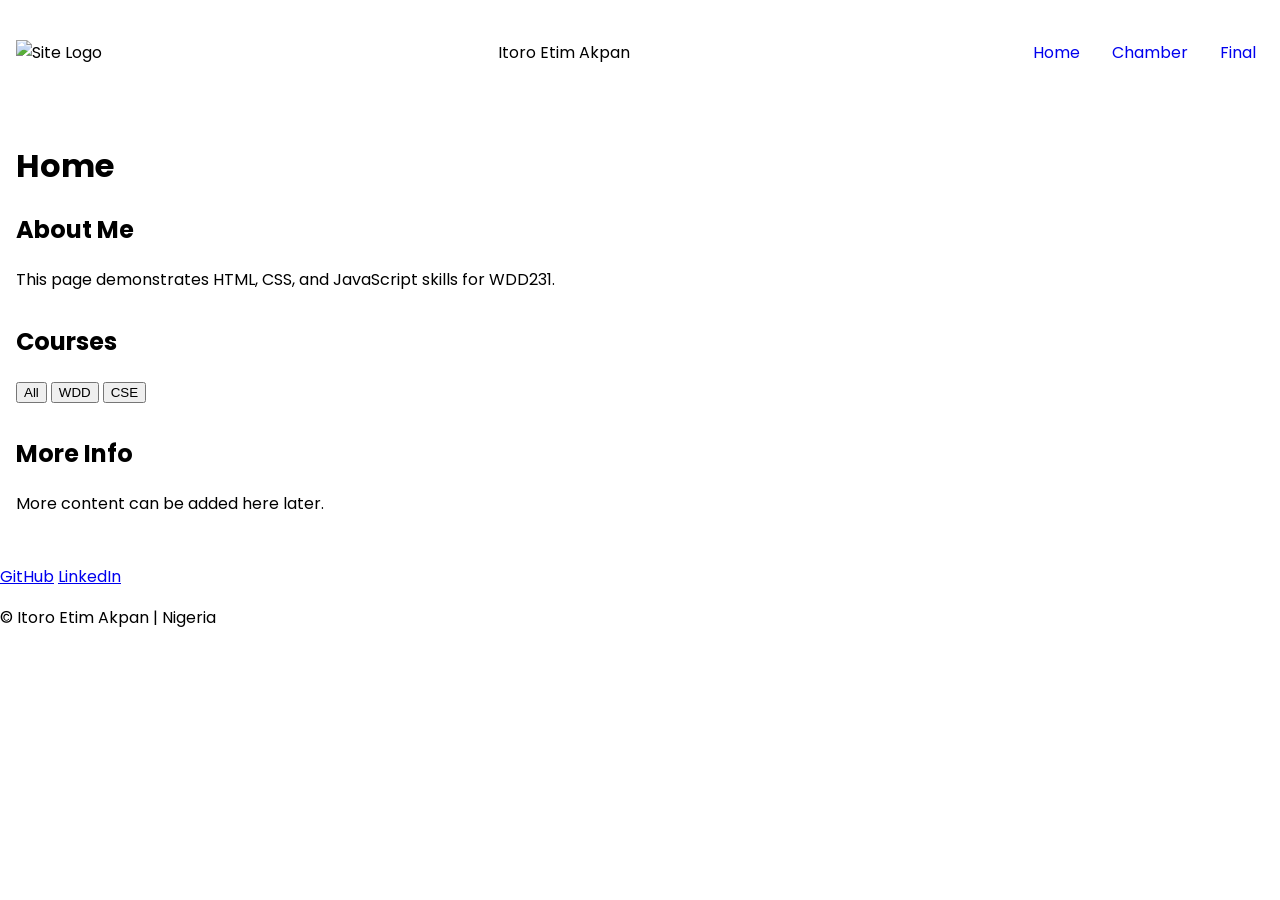
==== index.html @ f6389c33 "fix index.html" ====
<!DOCTYPE html>
<html lang="en">

<head>
    <meta charset="UTF-8">
    <meta name="description" content="WDD231 Course Home Page">
    <meta name="author" content="Itoro Etim Akpan">
    <meta name="viewport" content="width=device-width, initial-scale=1.0">

    <title>WDD231 | Home</title>

    <!-- Google Font -->
    <link href="https://fonts.googleapis.com/css2?family=Poppins:wght@300;400;600&display=swap" rel="stylesheet">

    <!-- CSS -->
    <link rel="stylesheet" href="styles/normalize.css">
    <link rel="stylesheet" href="styles/small.css">
    <link rel="stylesheet" href="styles/larger.css">

    <!-- JS -->
    <script src="scripts/navigation.js" defer></script>
    <script src="scripts/date.js" defer></script>
    <script src="scripts/course.js" defer></script>
</head>

<body>

    <header>
        <img src="images/logo.svg" alt="Site Logo" class="logo">
        <span>Itoro Etim Akpan</span>

        <button id="menuBtn">☰</button>

        <nav id="navMenu">
            <ul>
                <li><a href="#">Home</a></li>
                <li><a href="#">Chamber</a></li>
                <li><a href="#">Final</a></li>
            </ul>
        </nav>
    </header>

    <main>
        <h1>Home</h1>

        <section>
            <h2>About Me</h2>
            <p>This page demonstrates HTML, CSS, and JavaScript skills for WDD231.</p>
        </section>

        <section>
            <h2>Courses</h2>

            <div class="buttons">
                <button onclick="filterCourses('all')">All</button>
                <button onclick="filterCourses('WDD')">WDD</button>
                <button onclick="filterCourses('CSE')">CSE</button>
            </div>

            <div id="courses"></div>

            <p id="totalCredits"></p>
        </section>

        <section>
            <h2>More Info</h2>
            <p>More content can be added here later.</p>
        </section>

    </main>

    <footer>
        <div class="social">
            <a href="#">GitHub</a>
            <a href="#">LinkedIn</a>
        </div>

        <p>
            &copy; <span id="year"></span> Itoro Etim Akpan | Nigeria
        </p>

        <p id="lastModified"></p>
    </footer>

</body>

</html>
---- styles/small.css ----
body {
    font-family: 'Poppins', sans-serif;
    margin: 0;
}

header {
    display: flex;
    justify-content: space-between;
    align-items: center;
    padding: 1rem;
}

#menuBtn {
    font-size: 2rem;
    background: none;
    border: none;
}

nav {
    display: none;
}

nav.open {
    display: block;
}

nav ul {
    list-style: none;
    padding: 0;
}

nav a {
    text-decoration: none;
    display: block;
    padding: 0.5rem;
}

main {
    padding: 1rem;
}

section {
    margin-bottom: 2rem;
}

#courses div {
    border: 1px solid #ccc;
    padding: 10px;
    margin: 5px;
}

.completed {
    background-color: lightgreen;
}
---- styles/larger.css ----
@media (min-width: 768px) {
    #menuBtn {
        display: none;
    }
    nav {
        display: block !important;
    }
    nav ul {
        display: flex;
        gap: 1rem;
    }
}
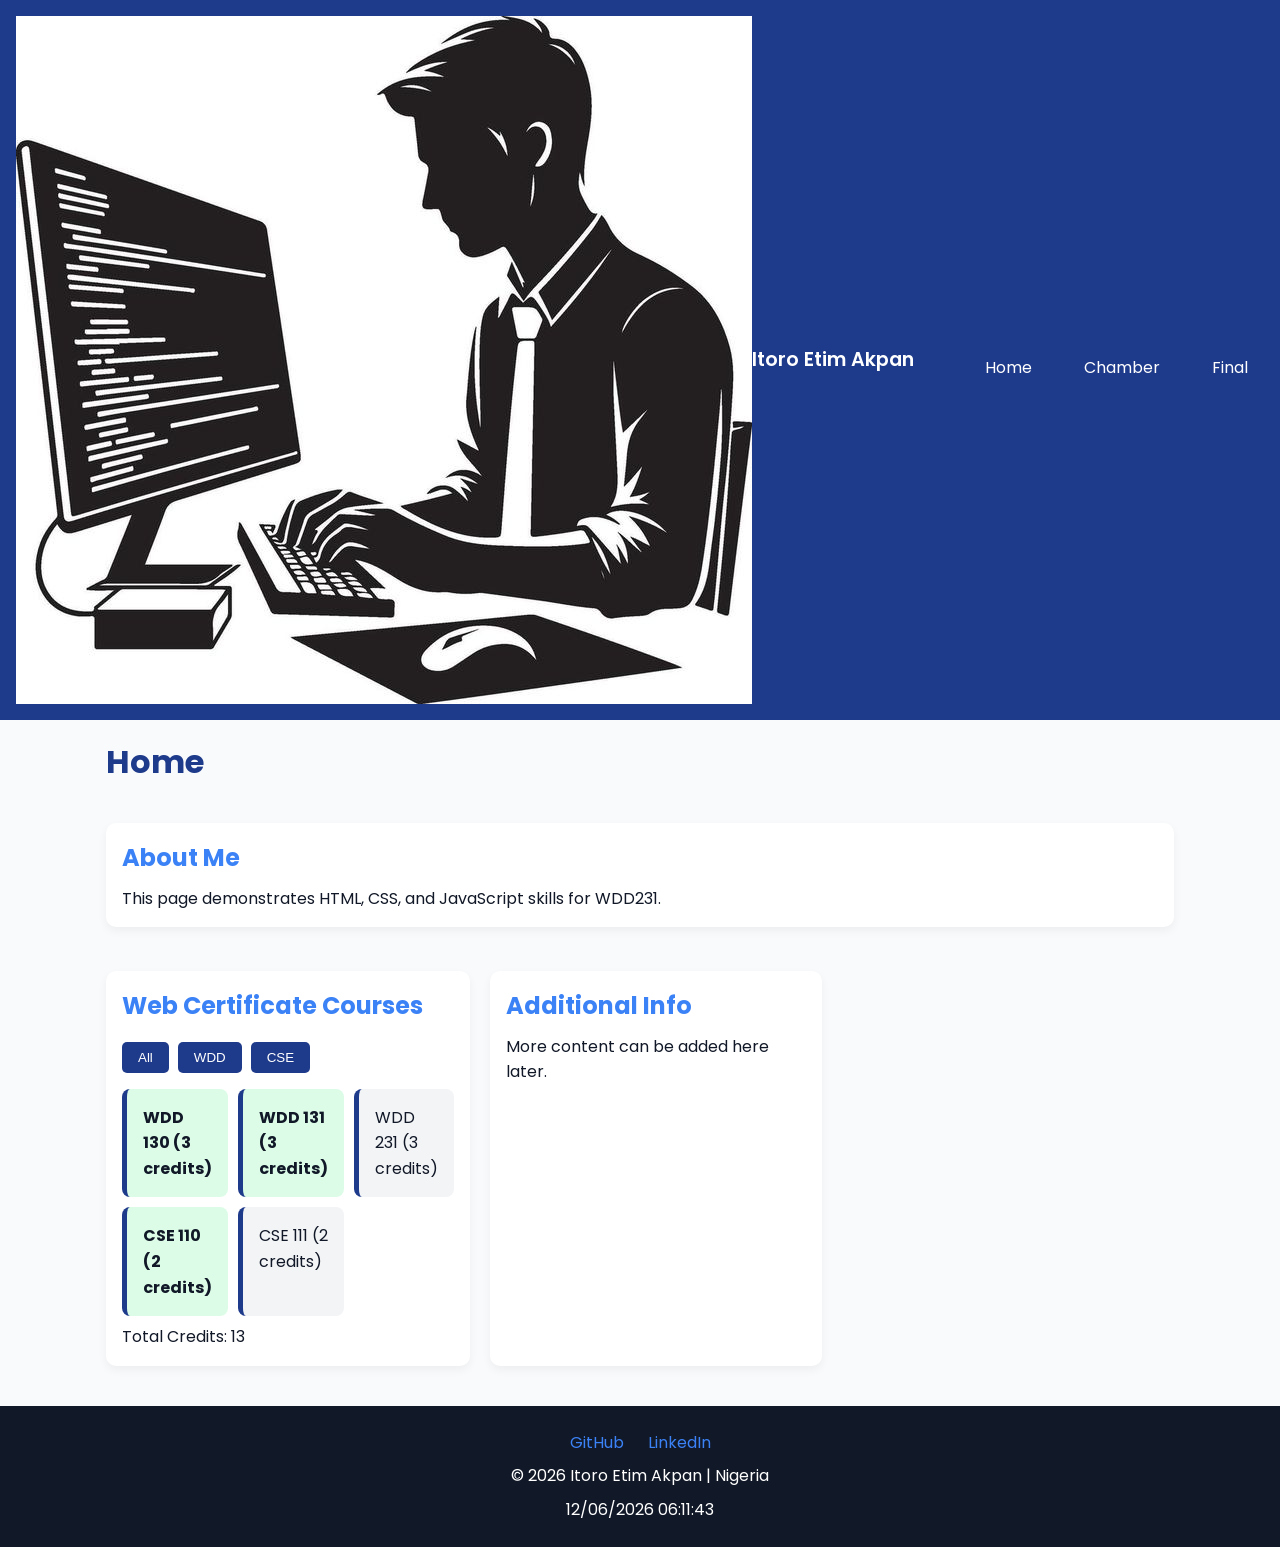
==== commit 0a45c784: "homepage fix" ====
--- a/index.html
+++ b/index.html
@@ -1,3 +1,4 @@
+</html>
 <!DOCTYPE html>
 <html lang="en">
 
@@ -13,9 +14,9 @@
     <link href="https://fonts.googleapis.com/css2?family=Poppins:wght@300;400;600&display=swap" rel="stylesheet">
 
     <!-- CSS -->
-    <link rel="stylesheet" href="styles/normalize.css">
     <link rel="stylesheet" href="styles/small.css">
     <link rel="stylesheet" href="styles/larger.css">
+    <link rel="preconnect" href="https://fonts.googleapis.com">
 
     <!-- JS -->
     <script src="scripts/navigation.js" defer></script>
@@ -26,12 +27,14 @@
 <body>
 
     <header>
-        <img src="images/logo.svg" alt="Site Logo" class="logo">
-        <span>Itoro Etim Akpan</span>
+        <div class="logo">
+            <img src="images/Images-vector.jpg" alt="Site Logo">
+            <span>Itoro Etim Akpan</span>
+        </div>
 
-        <button id="menuBtn">☰</button>
+        <button id="menu">☰</button>
 
-        <nav id="navMenu">
+        <nav>
             <ul>
                 <li><a href="#">Home</a></li>
                 <li><a href="#">Chamber</a></li>
@@ -49,36 +52,31 @@
         </section>
 
         <section>
-            <h2>Courses</h2>
+            <h2>Web Certificate Courses</h2>
 
             <div class="buttons">
-                <button onclick="filterCourses('all')">All</button>
-                <button onclick="filterCourses('WDD')">WDD</button>
-                <button onclick="filterCourses('CSE')">CSE</button>
+                <button id="all">All</button>
+                <button id="wdd">WDD</button>
+                <button id="cse">CSE</button>
             </div>
 
             <div id="courses"></div>
-
-            <p id="totalCredits"></p>
+            <p>Total Credits: <span id="totalCredits"></span></p>
         </section>
 
         <section>
-            <h2>More Info</h2>
+            <h2>Additional Info</h2>
             <p>More content can be added here later.</p>
         </section>
-
     </main>
 
     <footer>
-        <div class="social">
+        <div class="socials">
             <a href="#">GitHub</a>
             <a href="#">LinkedIn</a>
         </div>
 
-        <p>
-            &copy; <span id="year"></span> Itoro Etim Akpan | Nigeria
-        </p>
-
+        <p>© <span id="year"></span> Itoro Etim Akpan | Nigeria</p>
         <p id="lastModified"></p>
     </footer>
 
--- a/styles/small.css
+++ b/styles/small.css
@@ -1,23 +1,64 @@
+/* RESET + VARIABLES */
+
+:root {
+    --primary: #1e3a8a;
+    --secondary: #3b82f6;
+    --accent: #22c55e;
+    --light: #f9fafb;
+    --dark: #111827;
+    --gray: #6b7280;
+}
+
+* {
+    margin: 0;
+    padding: 0;
+    box-sizing: border-box;
+}
+
 body {
     font-family: 'Poppins', sans-serif;
-    margin: 0;
+    background: var(--light);
+    color: var(--dark);
+    line-height: 1.6;
 }
 
+
+/* HEADER */
+
 header {
-    display: flex;
-    justify-content: space-between;
-    align-items: center;
+    background: var(--primary);
+    color: white;
     padding: 1rem;
 }
 
-#menuBtn {
-    font-size: 2rem;
+.logo {
+    display: flex;
+    align-items: center;
+    justify-content: space-between;
+}
+
+.logo span {
+    font-weight: 600;
+    font-size: 1.2rem;
+}
+
+
+/* HAMBURGER */
+
+#menu {
     background: none;
     border: none;
+    color: white;
+    font-size: 1.8rem;
+    cursor: pointer;
 }
+
+
+/* NAV */
 
 nav {
     display: none;
+    margin-top: 1rem;
 }
 
 nav.open {
@@ -26,29 +67,126 @@
 
 nav ul {
     list-style: none;
-    padding: 0;
 }
 
 nav a {
+    display: block;
+    padding: 0.75rem;
     text-decoration: none;
-    display: block;
-    padding: 0.5rem;
+    color: white;
+    border-radius: 5px;
+    transition: background 0.3s ease;
 }
+
+nav a:hover {
+    background: var(--secondary);
+}
+
+
+/* MAIN */
 
 main {
     padding: 1rem;
+    max-width: 1100px;
+    margin: auto;
 }
 
+h1 {
+    margin-bottom: 1rem;
+    color: var(--primary);
+}
+
+
+/* SECTIONS */
+
 section {
-    margin-bottom: 2rem;
+    background: white;
+    margin-bottom: 1.5rem;
+    padding: 1rem;
+    border-radius: 10px;
+    box-shadow: 0 4px 10px rgba(0, 0, 0, 0.05);
+}
+
+h2 {
+    margin-bottom: 0.5rem;
+    color: var(--secondary);
+}
+
+
+/* BUTTONS */
+
+.buttons {
+    margin: 1rem 0;
+}
+
+.buttons button {
+    padding: 0.5rem 1rem;
+    border: none;
+    background: var(--primary);
+    color: white;
+    border-radius: 5px;
+    cursor: pointer;
+    margin-right: 5px;
+    transition: transform 0.2s, background 0.3s;
+}
+
+.buttons button:hover {
+    background: var(--secondary);
+    transform: translateY(-2px);
+}
+
+
+/* COURSE CARDS */
+
+#courses {
+    display: grid;
+    gap: 10px;
 }
 
 #courses div {
-    border: 1px solid #ccc;
-    padding: 10px;
-    margin: 5px;
+    padding: 1rem;
+    border-radius: 8px;
+    background: #f3f4f6;
+    border-left: 5px solid var(--primary);
+    transition: transform 0.2s;
 }
 
+#courses div:hover {
+    transform: scale(1.02);
+}
+
+
+/* COMPLETED COURSES */
+
 .completed {
-    background-color: lightgreen;
+    background: #dcfce7 !important;
+    border-left: 5px solid var(--accent);
+    font-weight: bold;
+}
+
+
+/* FOOTER */
+
+footer {
+    background: var(--dark);
+    color: white;
+    text-align: center;
+    padding: 1.5rem 1rem;
+}
+
+footer a {
+    color: var(--secondary);
+    margin: 0 10px;
+    text-decoration: none;
+}
+
+footer a:hover {
+    text-decoration: underline;
+}
+
+
+/* SPACING FIX */
+
+p {
+    margin-top: 0.5rem;
 }
--- a/styles/larger.css
+++ b/styles/larger.css
@@ -1,5 +1,6 @@
 @media (min-width: 768px) {
-    #menuBtn {
+    /* NAVIGATION */
+    #menu {
         display: none;
     }
     nav {
@@ -7,6 +8,41 @@
     }
     nav ul {
         display: flex;
-        gap: 1rem;
+        justify-content: flex-end;
+        gap: 20px;
+    }
+    nav a {
+        padding: 0.5rem 1rem;
+    }
+    /* HEADER LAYOUT */
+    header {
+        display: flex;
+        justify-content: space-between;
+        align-items: center;
+    }
+    /* MAIN GRID */
+    main {
+        display: grid;
+        grid-template-columns: 2fr 1fr;
+        gap: 20px;
+    }
+    section:nth-child(2) {
+        grid-column: span 2;
+    }
+    /* COURSE GRID */
+    #courses {
+        grid-template-columns: repeat(2, 1fr);
+    }
+}
+
+@media (min-width: 1024px) {
+    main {
+        grid-template-columns: repeat(3, 1fr);
+    }
+    section:nth-child(2) {
+        grid-column: span 3;
+    }
+    #courses {
+        grid-template-columns: repeat(3, 1fr);
     }
 }
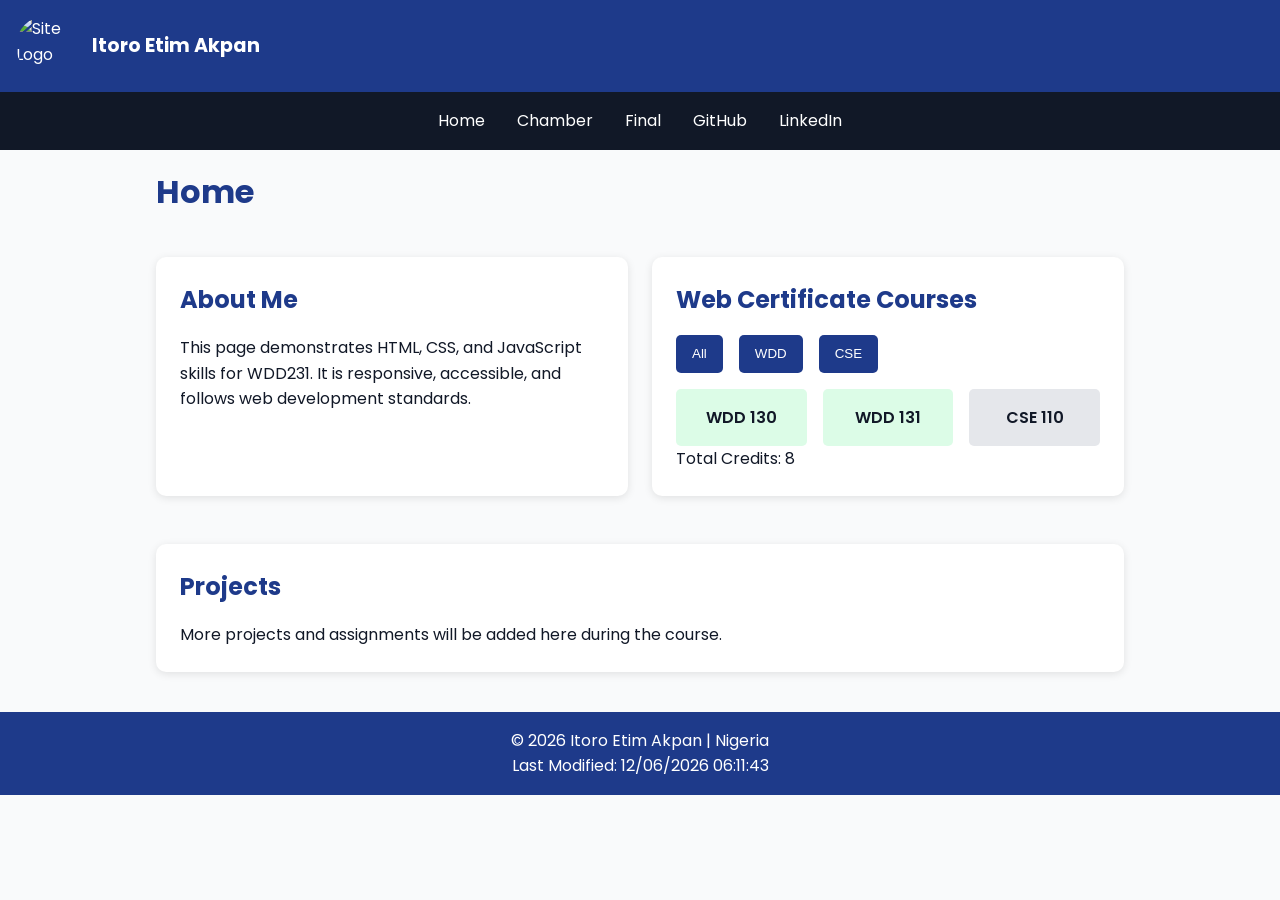
==== commit 6741f0d6: "Homepage fix" ====
--- a/index.html
+++ b/index.html
@@ -1,84 +1,107 @@
-</html>
 <!DOCTYPE html>
 <html lang="en">
 
 <head>
     <meta charset="UTF-8">
-    <meta name="description" content="WDD231 Course Home Page">
+
+    <meta name="viewport" content="width=device-width, initial-scale=1.0">
+
+    <meta name="description" content="WDD231 course home page showcasing HTML, CSS, and JavaScript skills.">
+
     <meta name="author" content="Itoro Etim Akpan">
-    <meta name="viewport" content="width=device-width, initial-scale=1.0">
 
     <title>WDD231 | Home</title>
 
-    <!-- Google Font -->
-    <link href="https://fonts.googleapis.com/css2?family=Poppins:wght@300;400;600&display=swap" rel="stylesheet">
+    <!-- Google Fonts -->
+    <link rel="preconnect" href="https://fonts.googleapis.com">
+
+    <link rel="preconnect" href="https://fonts.gstatic.com" crossorigin>
+
+    <link href="https://fonts.googleapis.com/css2?family=Poppins:wght@300;400;600;700&display=swap" rel="stylesheet">
 
     <!-- CSS -->
     <link rel="stylesheet" href="styles/small.css">
     <link rel="stylesheet" href="styles/larger.css">
-    <link rel="preconnect" href="https://fonts.googleapis.com">
-
-    <!-- JS -->
-    <script src="scripts/navigation.js" defer></script>
-    <script src="scripts/date.js" defer></script>
-    <script src="scripts/course.js" defer></script>
 </head>
 
 <body>
 
     <header>
         <div class="logo">
-            <img src="images/Images-vector.jpg" alt="Site Logo">
+            <img src="images/images-vector.jpg" alt="Site Logo" width="60" height="60">
+
             <span>Itoro Etim Akpan</span>
         </div>
 
-        <button id="menu">☰</button>
-
-        <nav>
-            <ul>
-                <li><a href="#">Home</a></li>
-                <li><a href="#">Chamber</a></li>
-                <li><a href="#">Final</a></li>
-            </ul>
-        </nav>
+        <button id="menu-button" aria-label="Open Navigation Menu">
+            ☰
+        </button>
     </header>
 
+    <nav id="navigation">
+        <ul>
+            <li><a href="#">Home</a></li>
+            <li><a href="#">Chamber</a></li>
+            <li><a href="#">Final</a></li>
+            <li><a href="#">GitHub</a></li>
+            <li><a href="#">LinkedIn</a></li>
+        </ul>
+    </nav>
+
     <main>
+
         <h1>Home</h1>
 
-        <section>
+        <section class="card">
             <h2>About Me</h2>
-            <p>This page demonstrates HTML, CSS, and JavaScript skills for WDD231.</p>
+
+            <p>
+                This page demonstrates HTML, CSS, and JavaScript skills for WDD231. It is responsive, accessible, and follows web development standards.
+            </p>
         </section>
 
-        <section>
+        <section class="card">
             <h2>Web Certificate Courses</h2>
 
             <div class="buttons">
-                <button id="all">All</button>
-                <button id="wdd">WDD</button>
-                <button id="cse">CSE</button>
+                <button>All</button>
+                <button>WDD</button>
+                <button>CSE</button>
             </div>
 
-            <div id="courses"></div>
-            <p>Total Credits: <span id="totalCredits"></span></p>
+            <div class="courses">
+                <div class="course completed">WDD 130</div>
+                <div class="course completed">WDD 131</div>
+                <div class="course">CSE 110</div>
+            </div>
+
+            <p id="credits">
+                Total Credits: 0
+            </p>
         </section>
 
-        <section>
-            <h2>Additional Info</h2>
-            <p>More content can be added here later.</p>
+        <section class="card">
+            <h2>Projects</h2>
+
+            <p>
+                More projects and assignments will be added here during the course.
+            </p>
         </section>
+
     </main>
 
     <footer>
-        <div class="socials">
-            <a href="#">GitHub</a>
-            <a href="#">LinkedIn</a>
-        </div>
+        <p>
+            &copy; <span id="year"></span> Itoro Etim Akpan | Nigeria
+        </p>
 
-        <p>© <span id="year"></span> Itoro Etim Akpan | Nigeria</p>
         <p id="lastModified"></p>
     </footer>
+
+    <!-- JavaScript -->
+    <script src="scripts/navigation.js" defer></script>
+    <script src="scripts/date.js" defer></script>
+    <script src="scripts/course.js" defer></script>
 
 </body>
 
--- a/styles/small.css
+++ b/styles/small.css
@@ -1,12 +1,9 @@
-/* RESET + VARIABLES */
-
 :root {
     --primary: #1e3a8a;
-    --secondary: #3b82f6;
-    --accent: #22c55e;
+    --secondary: #2563eb;
     --light: #f9fafb;
     --dark: #111827;
-    --gray: #6b7280;
+    --white: #ffffff;
 }
 
 * {
@@ -17,7 +14,7 @@
 
 body {
     font-family: 'Poppins', sans-serif;
-    background: var(--light);
+    background-color: var(--light);
     color: var(--dark);
     line-height: 1.6;
 }
@@ -26,39 +23,43 @@
 /* HEADER */
 
 header {
-    background: var(--primary);
-    color: white;
+    background-color: var(--primary);
+    color: var(--white);
+    display: flex;
+    justify-content: space-between;
+    align-items: center;
     padding: 1rem;
 }
 
 .logo {
     display: flex;
     align-items: center;
-    justify-content: space-between;
+    gap: 1rem;
+}
+
+.logo img {
+    border-radius: 50%;
 }
 
 .logo span {
-    font-weight: 600;
     font-size: 1.2rem;
+    font-weight: 700;
 }
 
-
-/* HAMBURGER */
-
-#menu {
+#menu-button {
     background: none;
     border: none;
-    color: white;
-    font-size: 1.8rem;
+    color: var(--white);
+    font-size: 2rem;
     cursor: pointer;
 }
 
 
-/* NAV */
+/* NAVIGATION */
 
 nav {
+    background-color: var(--dark);
     display: none;
-    margin-top: 1rem;
 }
 
 nav.open {
@@ -71,24 +72,23 @@
 
 nav a {
     display: block;
-    padding: 0.75rem;
+    padding: 1rem;
+    color: var(--white);
     text-decoration: none;
-    color: white;
-    border-radius: 5px;
-    transition: background 0.3s ease;
+    transition: background-color 0.3s ease;
 }
 
 nav a:hover {
-    background: var(--secondary);
+    background-color: var(--secondary);
 }
 
 
 /* MAIN */
 
 main {
+    max-width: 1000px;
+    margin: 0 auto;
     padding: 1rem;
-    max-width: 1100px;
-    margin: auto;
 }
 
 h1 {
@@ -96,97 +96,61 @@
     color: var(--primary);
 }
 
-
-/* SECTIONS */
-
-section {
-    background: white;
+.card {
+    background-color: var(--white);
+    padding: 1.5rem;
     margin-bottom: 1.5rem;
-    padding: 1rem;
     border-radius: 10px;
-    box-shadow: 0 4px 10px rgba(0, 0, 0, 0.05);
+    box-shadow: 0 2px 8px rgb(0 0 0 / 10%);
 }
 
 h2 {
-    margin-bottom: 0.5rem;
-    color: var(--secondary);
+    margin-bottom: 1rem;
+    color: var(--primary);
 }
 
-
-/* BUTTONS */
-
 .buttons {
+    display: flex;
+    gap: 1rem;
     margin: 1rem 0;
 }
 
 .buttons button {
-    padding: 0.5rem 1rem;
+    background-color: var(--primary);
+    color: var(--white);
     border: none;
-    background: var(--primary);
-    color: white;
+    padding: 0.7rem 1rem;
     border-radius: 5px;
     cursor: pointer;
-    margin-right: 5px;
-    transition: transform 0.2s, background 0.3s;
 }
 
 .buttons button:hover {
-    background: var(--secondary);
-    transform: translateY(-2px);
+    background-color: var(--secondary);
 }
 
-
-/* COURSE CARDS */
-
-#courses {
+.courses {
     display: grid;
-    gap: 10px;
+    gap: 1rem;
 }
 
-#courses div {
+.course {
+    background-color: #e5e7eb;
     padding: 1rem;
-    border-radius: 8px;
-    background: #f3f4f6;
-    border-left: 5px solid var(--primary);
-    transition: transform 0.2s;
+    border-radius: 5px;
+    text-align: center;
+    font-weight: 600;
 }
 
-#courses div:hover {
-    transform: scale(1.02);
-}
-
-
-/* COMPLETED COURSES */
-
 .completed {
-    background: #dcfce7 !important;
-    border-left: 5px solid var(--accent);
-    font-weight: bold;
+    background-color: #dcfce7;
 }
 
 
 /* FOOTER */
 
 footer {
-    background: var(--dark);
-    color: white;
+    background-color: var(--primary);
+    color: var(--white);
     text-align: center;
-    padding: 1.5rem 1rem;
-}
-
-footer a {
-    color: var(--secondary);
-    margin: 0 10px;
-    text-decoration: none;
-}
-
-footer a:hover {
-    text-decoration: underline;
-}
-
-
-/* SPACING FIX */
-
-p {
-    margin-top: 0.5rem;
+    padding: 1rem;
 }
--- a/styles/larger.css
+++ b/styles/larger.css
@@ -1,48 +1,26 @@
-@media (min-width: 768px) {
-    /* NAVIGATION */
-    #menu {
+@media screen and (min-width: 768px) {
+    #menu-button {
         display: none;
     }
     nav {
-        display: block !important;
+        display: block;
     }
     nav ul {
         display: flex;
-        justify-content: flex-end;
-        gap: 20px;
+        justify-content: center;
     }
-    nav a {
-        padding: 0.5rem 1rem;
-    }
-    /* HEADER LAYOUT */
-    header {
-        display: flex;
-        justify-content: space-between;
-        align-items: center;
-    }
-    /* MAIN GRID */
     main {
         display: grid;
-        grid-template-columns: 2fr 1fr;
-        gap: 20px;
+        grid-template-columns: 1fr 1fr;
+        gap: 1.5rem;
     }
-    section:nth-child(2) {
-        grid-column: span 2;
+    h1 {
+        grid-column: 1 / 3;
     }
-    /* COURSE GRID */
-    #courses {
-        grid-template-columns: repeat(2, 1fr);
+    .card:last-child {
+        grid-column: 1 / 3;
     }
-}
-
-@media (min-width: 1024px) {
-    main {
-        grid-template-columns: repeat(3, 1fr);
-    }
-    section:nth-child(2) {
-        grid-column: span 3;
-    }
-    #courses {
+    .courses {
         grid-template-columns: repeat(3, 1fr);
     }
 }
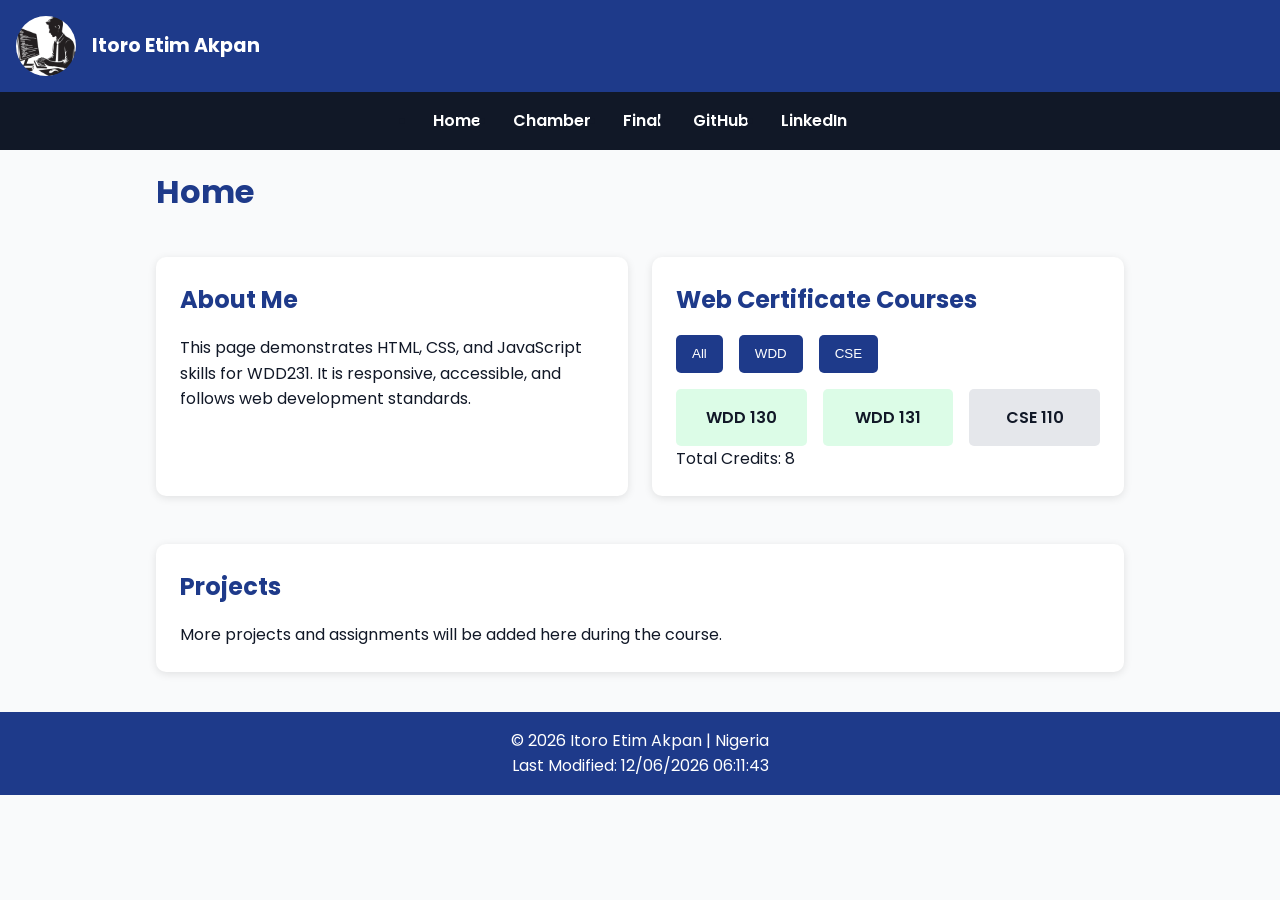
==== commit 87fea267: "images fix Homepage image fix" ====
--- a/index.html
+++ b/index.html
@@ -28,7 +28,7 @@
 
     <header>
         <div class="logo">
-            <img src="images/images-vector.jpg" alt="Site Logo" width="60" height="60">
+            <img src="images/vecteezy.jpg" alt="Site Logo" width="60" height="60">
 
             <span>Itoro Etim Akpan</span>
         </div>
--- a/styles/small.css
+++ b/styles/small.css
@@ -67,7 +67,8 @@
 }
 
 nav ul {
-    list-style: none;
+    margin: 0;
+    padding: 0;
 }
 
 nav a {
@@ -75,7 +76,7 @@
     padding: 1rem;
     color: var(--white);
     text-decoration: none;
-    transition: background-color 0.3s ease;
+    font-weight: 600;
 }
 
 nav a:hover {
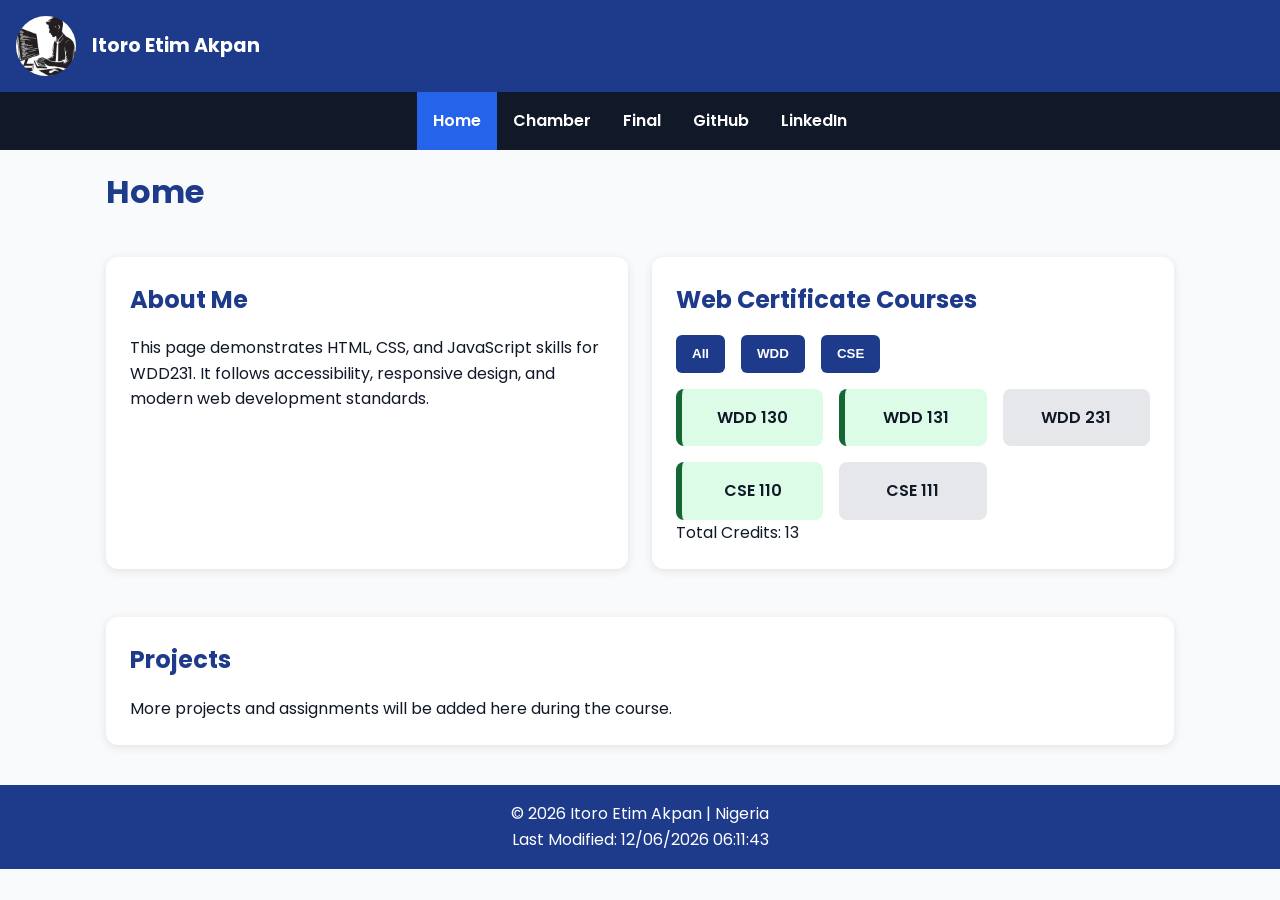
==== commit 07856bdb: "HomePage Fix" ====
--- a/index.html
+++ b/index.html
@@ -40,11 +40,11 @@
 
     <nav id="navigation">
         <ul>
-            <li><a href="#">Home</a></li>
+            <li><a href="#" class="active">Home</a></li>
             <li><a href="#">Chamber</a></li>
             <li><a href="#">Final</a></li>
-            <li><a href="#">GitHub</a></li>
-            <li><a href="#">LinkedIn</a></li>
+            <li><a href="https://github.com/" target="_blank">GitHub</a></li>
+            <li><a href="https://linkedin.com/" target="_blank">LinkedIn</a></li>
         </ul>
     </nav>
 
@@ -56,7 +56,7 @@
             <h2>About Me</h2>
 
             <p>
-                This page demonstrates HTML, CSS, and JavaScript skills for WDD231. It is responsive, accessible, and follows web development standards.
+                This page demonstrates HTML, CSS, and JavaScript skills for WDD231. It follows accessibility, responsive design, and modern web development standards.
             </p>
         </section>
 
@@ -64,16 +64,12 @@
             <h2>Web Certificate Courses</h2>
 
             <div class="buttons">
-                <button>All</button>
-                <button>WDD</button>
-                <button>CSE</button>
+                <button id="all-btn">All</button>
+                <button id="wdd-btn">WDD</button>
+                <button id="cse-btn">CSE</button>
             </div>
 
-            <div class="courses">
-                <div class="course completed">WDD 130</div>
-                <div class="course completed">WDD 131</div>
-                <div class="course">CSE 110</div>
-            </div>
+            <div class="courses" id="course-container"></div>
 
             <p id="credits">
                 Total Credits: 0
--- a/styles/small.css
+++ b/styles/small.css
@@ -4,6 +4,8 @@
     --light: #f9fafb;
     --dark: #111827;
     --white: #ffffff;
+    --gray: #e5e7eb;
+    --success: #dcfce7;
 }
 
 * {
@@ -59,6 +61,7 @@
 
 nav {
     background-color: var(--dark);
+    color: var(--white);
     display: none;
 }
 
@@ -67,8 +70,7 @@
 }
 
 nav ul {
-    margin: 0;
-    padding: 0;
+    list-style: none;
 }
 
 nav a {
@@ -77,9 +79,11 @@
     color: var(--white);
     text-decoration: none;
     font-weight: 600;
+    transition: background-color 0.3s ease;
 }
 
-nav a:hover {
+nav a:hover,
+.active {
     background-color: var(--secondary);
 }
 
@@ -87,33 +91,34 @@
 /* MAIN */
 
 main {
-    max-width: 1000px;
+    max-width: 1100px;
     margin: 0 auto;
     padding: 1rem;
 }
 
 h1 {
+    color: var(--primary);
     margin-bottom: 1rem;
-    color: var(--primary);
 }
 
 .card {
     background-color: var(--white);
+    margin-bottom: 1.5rem;
     padding: 1.5rem;
-    margin-bottom: 1.5rem;
-    border-radius: 10px;
-    box-shadow: 0 2px 8px rgb(0 0 0 / 10%);
+    border-radius: 12px;
+    box-shadow: 0 2px 10px rgb(0 0 0 / 10%);
 }
 
 h2 {
+    color: var(--primary);
     margin-bottom: 1rem;
-    color: var(--primary);
 }
 
 .buttons {
     display: flex;
     gap: 1rem;
     margin: 1rem 0;
+    flex-wrap: wrap;
 }
 
 .buttons button {
@@ -121,29 +126,36 @@
     color: var(--white);
     border: none;
     padding: 0.7rem 1rem;
-    border-radius: 5px;
+    border-radius: 6px;
     cursor: pointer;
+    font-weight: 600;
 }
 
 .buttons button:hover {
     background-color: var(--secondary);
 }
 
+
+/* COURSES */
+
 .courses {
     display: grid;
+    grid-template-columns: 1fr;
     gap: 1rem;
+    margin-top: 1rem;
 }
 
 .course {
-    background-color: #e5e7eb;
+    background-color: var(--gray);
     padding: 1rem;
-    border-radius: 5px;
+    border-radius: 8px;
     text-align: center;
     font-weight: 600;
 }
 
 .completed {
-    background-color: #dcfce7;
+    background-color: var(--success);
+    border-left: 6px solid #166534;
 }
 
 
